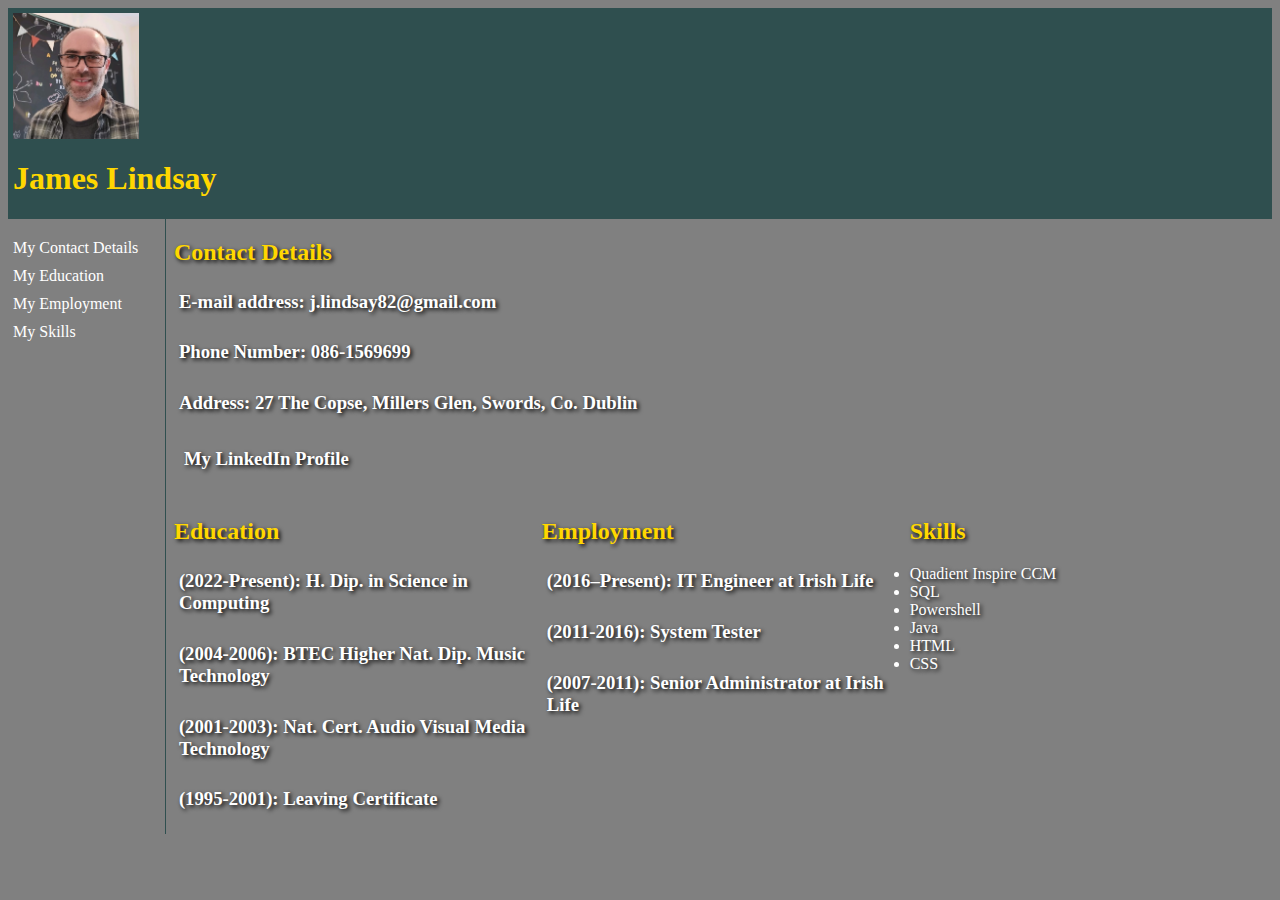
==== index.html @ bbd335c1 "Added James CV index.html css and jpg" ====
<!DOCTYPE html>
<html>
	<head>
		<title>Welcome to my online CV</title>
		<link rel="stylesheet" href="style.css">
	</head>
		<body>
			<div id="header">
				<img src="headshot.jpg" alt="headshot photo"/>
				<h1>James Lindsay</h1>
			</div>
			<div id="container-main">
				<div id="sidebar">
					<a href="#MyContact">My Contact Details</a>
					<a href="#MyEducation">My Education</a>
					<a href="#MyEmployment">My Employment</a>
					<a href="#MySkills">My Skills</a>		
				</div>
				<div id="main">
					<div id="MyContact" class="textShadow">
						<h2>Contact Details</h2>
						<h3>E-mail address: j.lindsay82@gmail.com</h3>
						<h3>Phone Number: 086-1569699</h3>
						<h3>Address: 27 The Copse, Millers Glen, Swords, Co. Dublin</h3>
						<h3><a href="https://www.linkedin.com/in/james-lindsay-32a53430/">My LinkedIn Profile</a>
					</div>
					<div id="MyEducation" class="textShadow">
						<h2>Education</h2>
						<h3>(2022-Present): H. Dip. in Science in Computing</h3>			
						<h3>(2004-2006): BTEC Higher Nat. Dip. Music Technology</h3>
						<h3>(2001-2003): Nat. Cert. Audio Visual Media Technology</h3>
						<h3>(1995-2001): Leaving Certificate</h3>
					</div>
					<div id="MyEmployment" class="textShadow">
						<h2>Employment</h2>
						<h3>(2016–Present): IT Engineer at Irish Life</h3>
						<h3>(2011-2016): System Tester</h3>
						<h3>(2007-2011): Senior Administrator at Irish Life</h3>
					</div>
					<div id="MySkills" class="textShadow">
					<h2>Skills</h2>
					<li>Quadient Inspire CCM</li>
					<li>SQL</li>
					<li>Powershell</li>
					<li>Java</li>
					<li>HTML</li>
					<li>CSS</li>
					</div>
				</div>
			</div>	
				
		</body>
</html>
---- style.css ----
body{
		font-family:Lucida Console;
		background: gray;
		text-align: left;	
}
/*use media check to allow for smaller devices*/
@media(min-width:768px){
/*2 main separate flex containers - header, container-main*/
#header{
		display:flex;
		flex-direction:column;
		background-color:darkslategrey;
		justify-content:flex-start;
		padding-left:5px;
		padding-top:5px;
}
/*2nd flex container has flex items - sidebar and main*/
#container-main{
		display:flex;
		flex-direction:row;
		justify-content:flex-start;
}
#sidebar{
		flex:1;
		order:1;
		padding-top:15px;
		margin-right:8px;
		border-right:1px darkslategrey solid;
}
#main{
		flex:7;
		order:2;
		display:flex;
		flex-direction:row;
		flex-wrap:wrap;
		justify-content:space-between;
}
} /*Closer for media query*/

/*main flex area contains 4 flex items - the first will use a whole row and the other 3 will be split across the next row*/
#MyContact{
		flex-basis:100%;
		order:1;
}
#MyEducation{
		flex-basis:33%;
		order:2;
}
#MyEmployment{
		flex-basis:33%;
		order:3;
}
#MySkills{
		flex-basis:33%;
		order:4;
}
h1{
		color:gold;
}
h2{
	color:gold;
}
a:link{color:white;text-decoration:none;}
a:visited{color:orange;text-decoration:none;}
a:hover{color:white;text-decoration:underline;}
a:active{color:orange;text-decoration:underline;}

a{
display:block;
font-size:100%;
}
.textShadow{
		color: white;
		text-shadow: 2px 2px 4px #000000;
}
h3,p,a{
	padding:5px;
}
img{
	height:10%;
	width:10%;
}
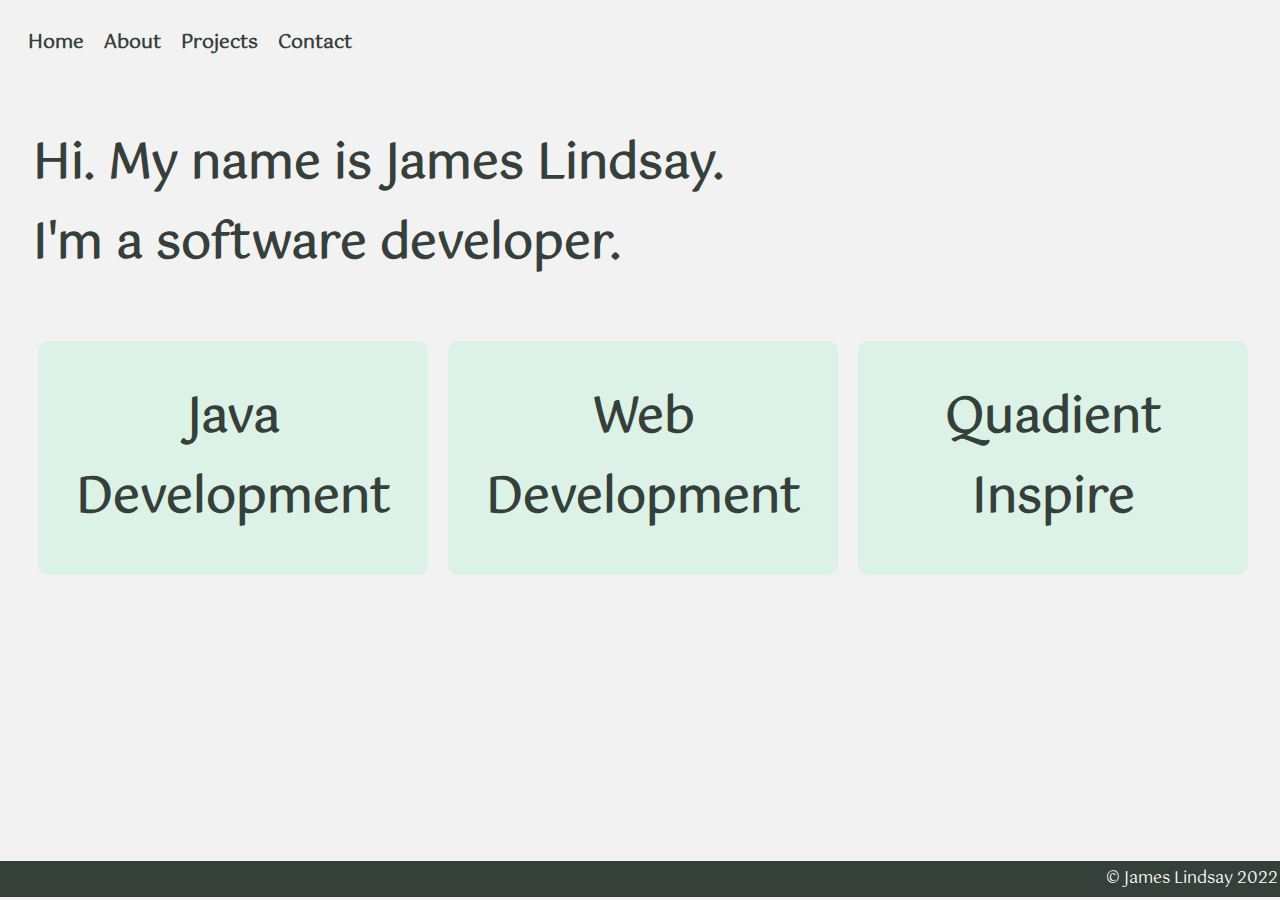
==== commit e2e2d6e6: "my new portfolio files" ====
--- a/index.html
+++ b/index.html
@@ -1,53 +1,53 @@
 <!DOCTYPE html>
 <html>
 	<head>
-		<title>Welcome to my online CV</title>
+		<title>James Lindsay - Welcome</title>
 		<link rel="stylesheet" href="style.css">
+
 	</head>
-		<body>
-			<div id="header">
-				<img src="headshot.jpg" alt="headshot photo"/>
-				<h1>James Lindsay</h1>
+		<body background='images/computer_doodle.jpg'>
+			<div class="navbar">
+<!-- 				<div class="navItem">
+				<img src="images/James_sml.png" class="softBorder" alt="headshot photo"/>
+				</div> -->
+				<div class="navItem">
+					<h3><a href="index.html">Home</a><h3>
+				</div>
+				<div class="navItem">
+					<h3><a href="about.html">About</a></h3>
+				</div>
+				<div class="navItem">
+					<h3><a href="projects.html">Projects</a><h3>
+				</div>
+				<div class="navItem">
+					<h3><a href="contact.html">Contact</a><h3>	
+				</div>
 			</div>
-			<div id="container-main">
-				<div id="sidebar">
-					<a href="#MyContact">My Contact Details</a>
-					<a href="#MyEducation">My Education</a>
-					<a href="#MyEmployment">My Employment</a>
-					<a href="#MySkills">My Skills</a>		
+			<div class="containerBody">
+				<div class="fullRow">
+					<h1>Hi. My name is James Lindsay.<br/> I'm a software developer.</h1>
 				</div>
-				<div id="main">
-					<div id="MyContact" class="textShadow">
-						<h2>Contact Details</h2>
-						<h3>E-mail address: j.lindsay82@gmail.com</h3>
-						<h3>Phone Number: 086-1569699</h3>
-						<h3>Address: 27 The Copse, Millers Glen, Swords, Co. Dublin</h3>
-						<h3><a href="https://www.linkedin.com/in/james-lindsay-32a53430/">My LinkedIn Profile</a>
-					</div>
-					<div id="MyEducation" class="textShadow">
-						<h2>Education</h2>
-						<h3>(2022-Present): H. Dip. in Science in Computing</h3>			
-						<h3>(2004-2006): BTEC Higher Nat. Dip. Music Technology</h3>
-						<h3>(2001-2003): Nat. Cert. Audio Visual Media Technology</h3>
-						<h3>(1995-2001): Leaving Certificate</h3>
-					</div>
-					<div id="MyEmployment" class="textShadow">
-						<h2>Employment</h2>
-						<h3>(2016–Present): IT Engineer at Irish Life</h3>
-						<h3>(2011-2016): System Tester</h3>
-						<h3>(2007-2011): Senior Administrator at Irish Life</h3>
-					</div>
-					<div id="MySkills" class="textShadow">
-					<h2>Skills</h2>
-					<li>Quadient Inspire CCM</li>
-					<li>SQL</li>
-					<li>Powershell</li>
-					<li>Java</li>
-					<li>HTML</li>
-					<li>CSS</li>
-					</div>
+			</div>
+			<div class="containerBody">
+				<div class="cards">
+						<h1>Java Development</h1>
 				</div>
-			</div>	
-				
+				<div class="cards">
+						<h1>Web Development</h1>
+				</div>
+				<div class="cards">
+						<h1>Quadient Inspire</h1>
+				</div>
+			</div>
+			
+
+		<div class="footer">
+<!-- 			<div class ="middle">
+				<a href="#top">To the top!</a>
+			</div> -->
+			<div class="rightfooter">
+			  © James Lindsay 2022 &nbsp
+			</div>
+		</div>					
 		</body>
 </html>--- a/style.css
+++ b/style.css
@@ -1,82 +1,130 @@
+@font-face {
+    font-family:Gotu;
+    src: url('fonts/Gotu.ttf');
+}
 body{
-		font-family:Lucida Console;
-		background: gray;
-		text-align: left;	
+		font-family:Gotu;
+		background: #F2F2F2;
+		background-image:opacity('');
+		padding: 0px 10px 10px;
 }
-/*use media check to allow for smaller devices*/
-@media(min-width:768px){
-/*2 main separate flex containers - header, container-main*/
-#header{
-		display:flex;
-		flex-direction:column;
-		background-color:darkslategrey;
-		justify-content:flex-start;
-		padding-left:5px;
-		padding-top:5px;
+
+.contrast{
+	color:#FF1493;
 }
-/*2nd flex container has flex items - sidebar and main*/
-#container-main{
+
+.navbar{
 		display:flex;
 		flex-direction:row;
 		justify-content:flex-start;
+		align-items:flex-end;
 }
-#sidebar{
-		flex:1;
-		order:1;
-		padding-top:15px;
-		margin-right:8px;
-		border-right:1px darkslategrey solid;
-}
-#main{
-		flex:7;
-		order:2;
+ @media screen and (max-width: 769px) {
+            .navbar, .containerBody{
+                flex-direction: column;
+				flex-wrap:wrap;
+				align-items:flex-start;
+            }
+ }
+
+.navItem{padding:0px 10px 0px;
+ }
+
+.containerBody{
 		display:flex;
 		flex-direction:row;
-		flex-wrap:wrap;
-		justify-content:space-between;
+		margin: 10px;
 }
-} /*Closer for media query*/
 
-/*main flex area contains 4 flex items - the first will use a whole row and the other 3 will be split across the next row*/
-#MyContact{
+.fullRow{
+		padding:5px;
 		flex-basis:100%;
-		order:1;
 }
-#MyEducation{
+
+.cards{
+		padding:5px 20px 5px;
+		text-align:center;
 		flex-basis:33%;
-		order:2;
+		min-width:350px;
+		background-color:#DCF2E6;
+		border-radius:10px;
+		margin:10px;
+		transition: background-color 1.5s ease-out 100ms;
 }
-#MyEmployment{
-		flex-basis:33%;
-		order:3;
+
+.cards:hover{
+  background-color: #F2DCE8;
+  display:block;
 }
-#MySkills{
-		flex-basis:33%;
-		order:4;
+
+.hoverContent{
+	display: none;
+	padding:5px 20px 5px;
+	flex-basis:33%;
+	background-color:#DCF2E6;
+	border-radius:10px;
+	margin:10px;	
 }
+
 h1{
-		color:gold;
+	color:#36403A;
+	font-size: 3em;
 }
 h2{
-	color:gold;
+	color:darkslategrey;
 }
-a:link{color:white;text-decoration:none;}
-a:visited{color:orange;text-decoration:none;}
-a:hover{color:white;text-decoration:underline;}
-a:active{color:orange;text-decoration:underline;}
+a:link{color:#36403A;text-decoration:none;}
+/*a:hover{text-decoration:underline;}*/
+a {
+  position: relative;
+  text-decoration: none;
+}
 
-a{
-display:block;
-font-size:100%;
+a::before {
+  content: '';
+  position: absolute;
+  width: 100%;
+  height: 3px;
+  border-radius: 3px;
+  background-color: #36403A;
+  bottom: 0;
+  left: 0;
+  transform-origin: right;
+  transform: scaleX(0);
+  transition: transform .3s ease-in-out;
 }
-.textShadow{
-		color: white;
-		text-shadow: 2px 2px 4px #000000;
+
+a:hover::before {
+  transform-origin: left;
+  transform: scaleX(1);
 }
-h3,p,a{
-	padding:5px;
+a:visited{color:#36403A;}
+
+.softBorder{
+	border-radius:10px;
 }
-img{
-	height:10%;
-	width:10%;
+.bubble{
+	border-radius:50%;
+}	
+
+#form{
+	text-align:left!important;
 }
+
+.footer {
+  position: fixed;
+  left: 0;
+  bottom: 0;
+  width: 100%;
+  opacity: 1;
+  background-color: #36403A;
+  color: white;
+  display:flex;
+  justify-content: right;
+  font-size: 15;
+  height: 26px;
+  line-height: 26px;
+  vertical-align: middle;
+  padding: 5px;
+  margin-bottom:3px;
+}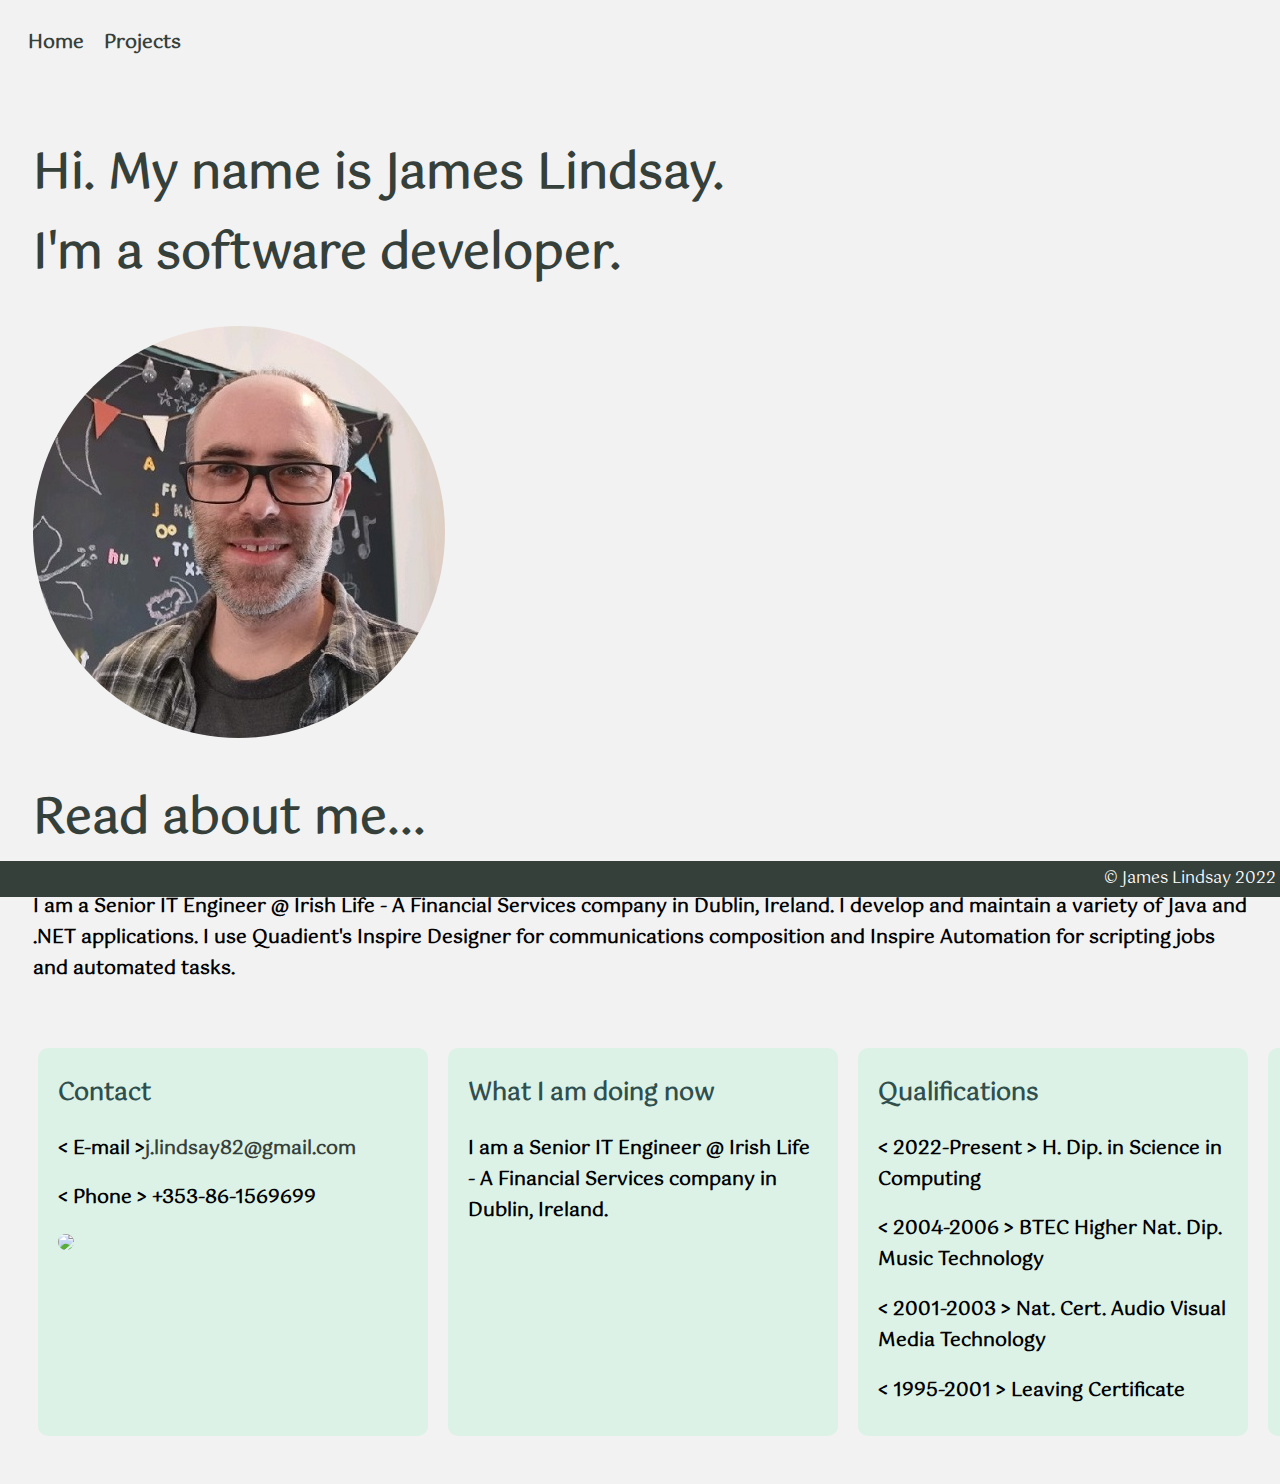
==== commit 8b0a17a3: "changes to my webpage" ====
--- a/index.html
+++ b/index.html
@@ -3,51 +3,58 @@
 	<head>
 		<title>James Lindsay - Welcome</title>
 		<link rel="stylesheet" href="style.css">
+		<meta name="viewport" content="width=device-width, initial-scale=1.0">
+		<meta name="Keywords" content="Software Developer, James Lindsay, HTML, CSS, JavaScript, SQL, Java, C#, jQuery, Bootstrap, XML, MySQL, React, Angular, Web Development, Website">
+	</head>
+	<body background='images/computer_doodle.jpg'>
+		<div class="navbar">
+			<div class="navItem">
+				<h3><a href="index.html">Home</a><h3>
+			</div>
+			<div class="navItem">
+				<h3><a href="projects.html">Projects</a><h3>
+			</div>
+		</div>
+		<div class="containerBody">
+			<div class="fullRow">
+				<h1>Hi. My name is James Lindsay.<br/> I'm a software developer.</h1>
 
-	</head>
-		<body background='images/computer_doodle.jpg'>
-			<div class="navbar">
-<!-- 				<div class="navItem">
-				<img src="images/James_sml.png" class="softBorder" alt="headshot photo"/>
-				</div> -->
-				<div class="navItem">
-					<h3><a href="index.html">Home</a><h3>
-				</div>
-				<div class="navItem">
-					<h3><a href="about.html">About</a></h3>
-				</div>
-				<div class="navItem">
-					<h3><a href="projects.html">Projects</a><h3>
-				</div>
-				<div class="navItem">
-					<h3><a href="contact.html">Contact</a><h3>	
-				</div>
+				<img src="images/headshot.jpg" class="bubble">
+				<h1>Read about me...</h1>
+				<p><h3>I am a Senior IT Engineer @ Irish Life - A Financial Services company in Dublin, Ireland. I develop and maintain a variety of Java and .NET applications. I use Quadient's Inspire Designer for communications composition and Inspire Automation for scripting jobs and automated tasks.</h3></p>
 			</div>
-			<div class="containerBody">
-				<div class="fullRow">
-					<h1>Hi. My name is James Lindsay.<br/> I'm a software developer.</h1>
-				</div>
+		</div>
+		<div class="containerBody">
+			<div class="cards">
+					<h2>Contact</h2>
+					<h3>&lt E-mail &gt<a href="mailto:j.lindsay82@gmail.com? subject=Software Development Query">j.lindsay82@gmail.com</a></h3>
+					<h3>&lt Phone &gt +353-86-1569699</h3><p />
+					<a  href="https://ie.linkedin.com/in/james-lindsay-32a53430?trk=profile-badge"><img src="images/linkedin.png" class="softBorder"></a>
 			</div>
-			<div class="containerBody">
-				<div class="cards">
-						<h1>Java Development</h1>
-				</div>
-				<div class="cards">
-						<h1>Web Development</h1>
-				</div>
-				<div class="cards">
-						<h1>Quadient Inspire</h1>
-				</div>
+			<div class="cards">
+					<h2>What I am doing now</h2>
+					<h3>I am a Senior IT Engineer @ Irish Life - A Financial Services company in Dublin, Ireland. </h3>
 			</div>
-			
-
+			<div class="cards">
+					<h2>Qualifications</h2>
+					<h3>&lt 2022-Present &gt H. Dip. in Science in Computing</h3>			
+					<h3>&lt 2004-2006 &gt BTEC Higher Nat. Dip. Music Technology</h3>
+					<h3>&lt 2001-2003 &gt Nat. Cert. Audio Visual Media Technology</h3>
+					<h3>&lt 1995-2001 &gt Leaving Certificate</h3>
+			</div>
+			<div class="cards">
+					<h2>Skills</h2>
+					<h3>&lt Java &gt</h3>
+					<h3>&lt HTML &gt</h3>
+					<h3>&lt CSS &gt</h3>
+					<h3>&lt SQL &gt</h3>
+					<h3>&lt Powershell &gt</h3>
+					<h3>&lt Quadient Inspire CCM &gt</h3>
+			</div>
+		</div>
+		
 		<div class="footer">
-<!-- 			<div class ="middle">
-				<a href="#top">To the top!</a>
-			</div> -->
-			<div class="rightfooter">
-			  © James Lindsay 2022 &nbsp
-			</div>
+				© James Lindsay 2022 &nbsp &nbsp
 		</div>					
-		</body>
+	</body>
 </html>--- a/style.css
+++ b/style.css
@@ -34,6 +34,7 @@
 		display:flex;
 		flex-direction:row;
 		margin: 10px;
+		padding: 10px 0px;
 }
 
 .fullRow{
@@ -43,7 +44,7 @@
 
 .cards{
 		padding:5px 20px 5px;
-		text-align:center;
+		text-align:left;
 		flex-basis:33%;
 		min-width:350px;
 		background-color:#DCF2E6;
@@ -107,10 +108,6 @@
 	border-radius:50%;
 }	
 
-#form{
-	text-align:left!important;
-}
-
 .footer {
   position: fixed;
   left: 0;
@@ -125,6 +122,12 @@
   height: 26px;
   line-height: 26px;
   vertical-align: middle;
-  padding: 5px;
+  padding: 5px 10px;
   margin-bottom:3px;
+}
+.grid-box{
+  padding:5px 20px 5px;
+  text-align:center;
+  flex-basis:33%;
+  min-width:500px;
 }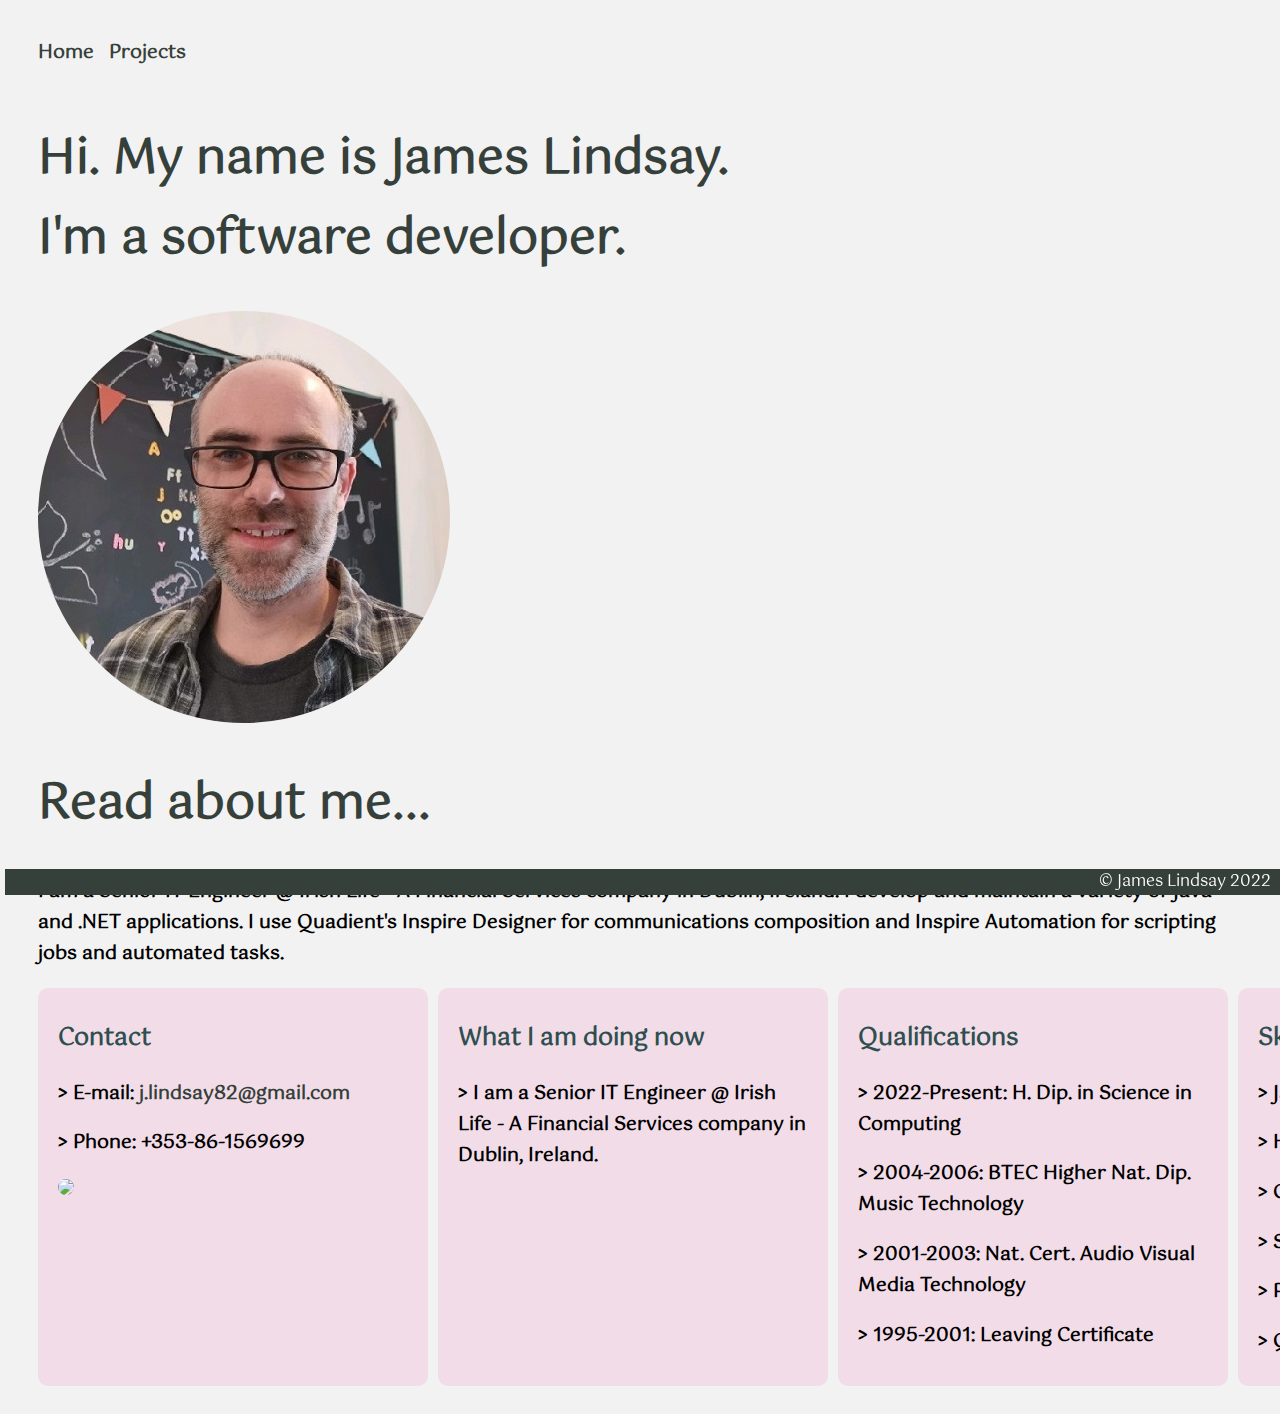
==== commit b0a5c513: "added new project image and changed projects page to use grid" ====
--- a/index.html
+++ b/index.html
@@ -6,7 +6,7 @@
 		<meta name="viewport" content="width=device-width, initial-scale=1.0">
 		<meta name="Keywords" content="Software Developer, James Lindsay, HTML, CSS, JavaScript, SQL, Java, C#, jQuery, Bootstrap, XML, MySQL, React, Angular, Web Development, Website">
 	</head>
-	<body background='images/computer_doodle.jpg'>
+	<body>
 		<div class="navbar">
 			<div class="navItem">
 				<h3><a href="index.html">Home</a><h3>
@@ -15,41 +15,36 @@
 				<h3><a href="projects.html">Projects</a><h3>
 			</div>
 		</div>
-		<div class="containerBody">
-			<div class="fullRow">
 				<h1>Hi. My name is James Lindsay.<br/> I'm a software developer.</h1>
-
 				<img src="images/headshot.jpg" class="bubble">
 				<h1>Read about me...</h1>
 				<p><h3>I am a Senior IT Engineer @ Irish Life - A Financial Services company in Dublin, Ireland. I develop and maintain a variety of Java and .NET applications. I use Quadient's Inspire Designer for communications composition and Inspire Automation for scripting jobs and automated tasks.</h3></p>
-			</div>
-		</div>
 		<div class="containerBody">
-			<div class="cards">
+			<div class="card">
 					<h2>Contact</h2>
-					<h3>&lt E-mail &gt<a href="mailto:j.lindsay82@gmail.com? subject=Software Development Query">j.lindsay82@gmail.com</a></h3>
-					<h3>&lt Phone &gt +353-86-1569699</h3><p />
+					<h3>&gt E-mail: <a href="mailto:j.lindsay82@gmail.com? subject=Software Development Query">j.lindsay82@gmail.com</a></h3>
+					<h3>&gt Phone: +353-86-1569699</h3><p />
 					<a  href="https://ie.linkedin.com/in/james-lindsay-32a53430?trk=profile-badge"><img src="images/linkedin.png" class="softBorder"></a>
 			</div>
-			<div class="cards">
+			<div class="card">
 					<h2>What I am doing now</h2>
-					<h3>I am a Senior IT Engineer @ Irish Life - A Financial Services company in Dublin, Ireland. </h3>
+					<h3>&gt I am a Senior IT Engineer @ Irish Life - A Financial Services company in Dublin, Ireland. </h3>
 			</div>
-			<div class="cards">
+			<div class="card">
 					<h2>Qualifications</h2>
-					<h3>&lt 2022-Present &gt H. Dip. in Science in Computing</h3>			
-					<h3>&lt 2004-2006 &gt BTEC Higher Nat. Dip. Music Technology</h3>
-					<h3>&lt 2001-2003 &gt Nat. Cert. Audio Visual Media Technology</h3>
-					<h3>&lt 1995-2001 &gt Leaving Certificate</h3>
+					<h3>&gt 2022-Present: H. Dip. in Science in Computing</h3>			
+					<h3>&gt 2004-2006: BTEC Higher Nat. Dip. Music Technology</h3>
+					<h3>&gt 2001-2003: Nat. Cert. Audio Visual Media Technology</h3>
+					<h3>&gt 1995-2001: Leaving Certificate</h3>
 			</div>
-			<div class="cards">
+			<div class="card">
 					<h2>Skills</h2>
-					<h3>&lt Java &gt</h3>
-					<h3>&lt HTML &gt</h3>
-					<h3>&lt CSS &gt</h3>
-					<h3>&lt SQL &gt</h3>
-					<h3>&lt Powershell &gt</h3>
-					<h3>&lt Quadient Inspire CCM &gt</h3>
+					<h3>&gt Java</h3>
+					<h3>&gt HTML</h3>
+					<h3>&gt CSS</h3>
+					<h3>&gt SQL</h3>
+					<h3>&gt Powershell</h3>
+					<h3>&gt Quadient Inspire CCM</h3>
 			</div>
 		</div>
 		
--- a/style.css
+++ b/style.css
@@ -6,7 +6,7 @@
 		font-family:Gotu;
 		background: #F2F2F2;
 		background-image:opacity('');
-		padding: 0px 10px 10px;
+		padding: 10px 30px;
 }
 
 .contrast{
@@ -19,63 +19,67 @@
 		justify-content:flex-start;
 		align-items:flex-end;
 }
+
+.grid-container{
+  display: grid;
+  grid-template-columns: 1fr 1fr 1fr;
+}
+
+.grid-box{
+  padding:0px 10px 0px 0px;
+  justify-self: left;
+  text-align:center;
+}
+
  @media screen and (max-width: 769px) {
             .navbar, .containerBody{
                 flex-direction: column;
-				flex-wrap:wrap;
-				align-items:flex-start;
+				        flex-wrap:wrap;
+				        align-items:flex-start;
+            }
+            .grid-container{
+              grid-template-columns: 100%;
             }
  }
 
-.navItem{padding:0px 10px 0px;
+.navItem{padding:0px 15px 0px 0px;
  }
 
 .containerBody{
 		display:flex;
 		flex-direction:row;
-		margin: 10px;
-		padding: 10px 0px;
 }
 
 .fullRow{
-		padding:5px;
 		flex-basis:100%;
 }
 
-.cards{
-		padding:5px 20px 5px;
-		text-align:left;
+.card{
+		padding:10px 20px 10px;
+    margin:0px 10px 10px 0px;
 		flex-basis:33%;
 		min-width:350px;
-		background-color:#DCF2E6;
+		background-color: #F2DCE8;
+    text-align:left;
 		border-radius:10px;
-		margin:10px;
 		transition: background-color 1.5s ease-out 100ms;
 }
 
-.cards:hover{
-  background-color: #F2DCE8;
+.card:hover{
+  background-color: #DCF2E6;
   display:block;
-}
-
-.hoverContent{
-	display: none;
-	padding:5px 20px 5px;
-	flex-basis:33%;
-	background-color:#DCF2E6;
-	border-radius:10px;
-	margin:10px;	
 }
 
 h1{
 	color:#36403A;
 	font-size: 3em;
 }
+
 h2{
 	color:darkslategrey;
 }
+
 a:link{color:#36403A;text-decoration:none;}
-/*a:hover{text-decoration:underline;}*/
 a {
   position: relative;
   text-decoration: none;
@@ -116,18 +120,10 @@
   opacity: 1;
   background-color: #36403A;
   color: white;
-  display:flex;
-  justify-content: right;
+  text-align: right;
   font-size: 15;
   height: 26px;
   line-height: 26px;
   vertical-align: middle;
-  padding: 5px 10px;
-  margin-bottom:3px;
+  margin: 5px;
 }
-.grid-box{
-  padding:5px 20px 5px;
-  text-align:center;
-  flex-basis:33%;
-  min-width:500px;
-}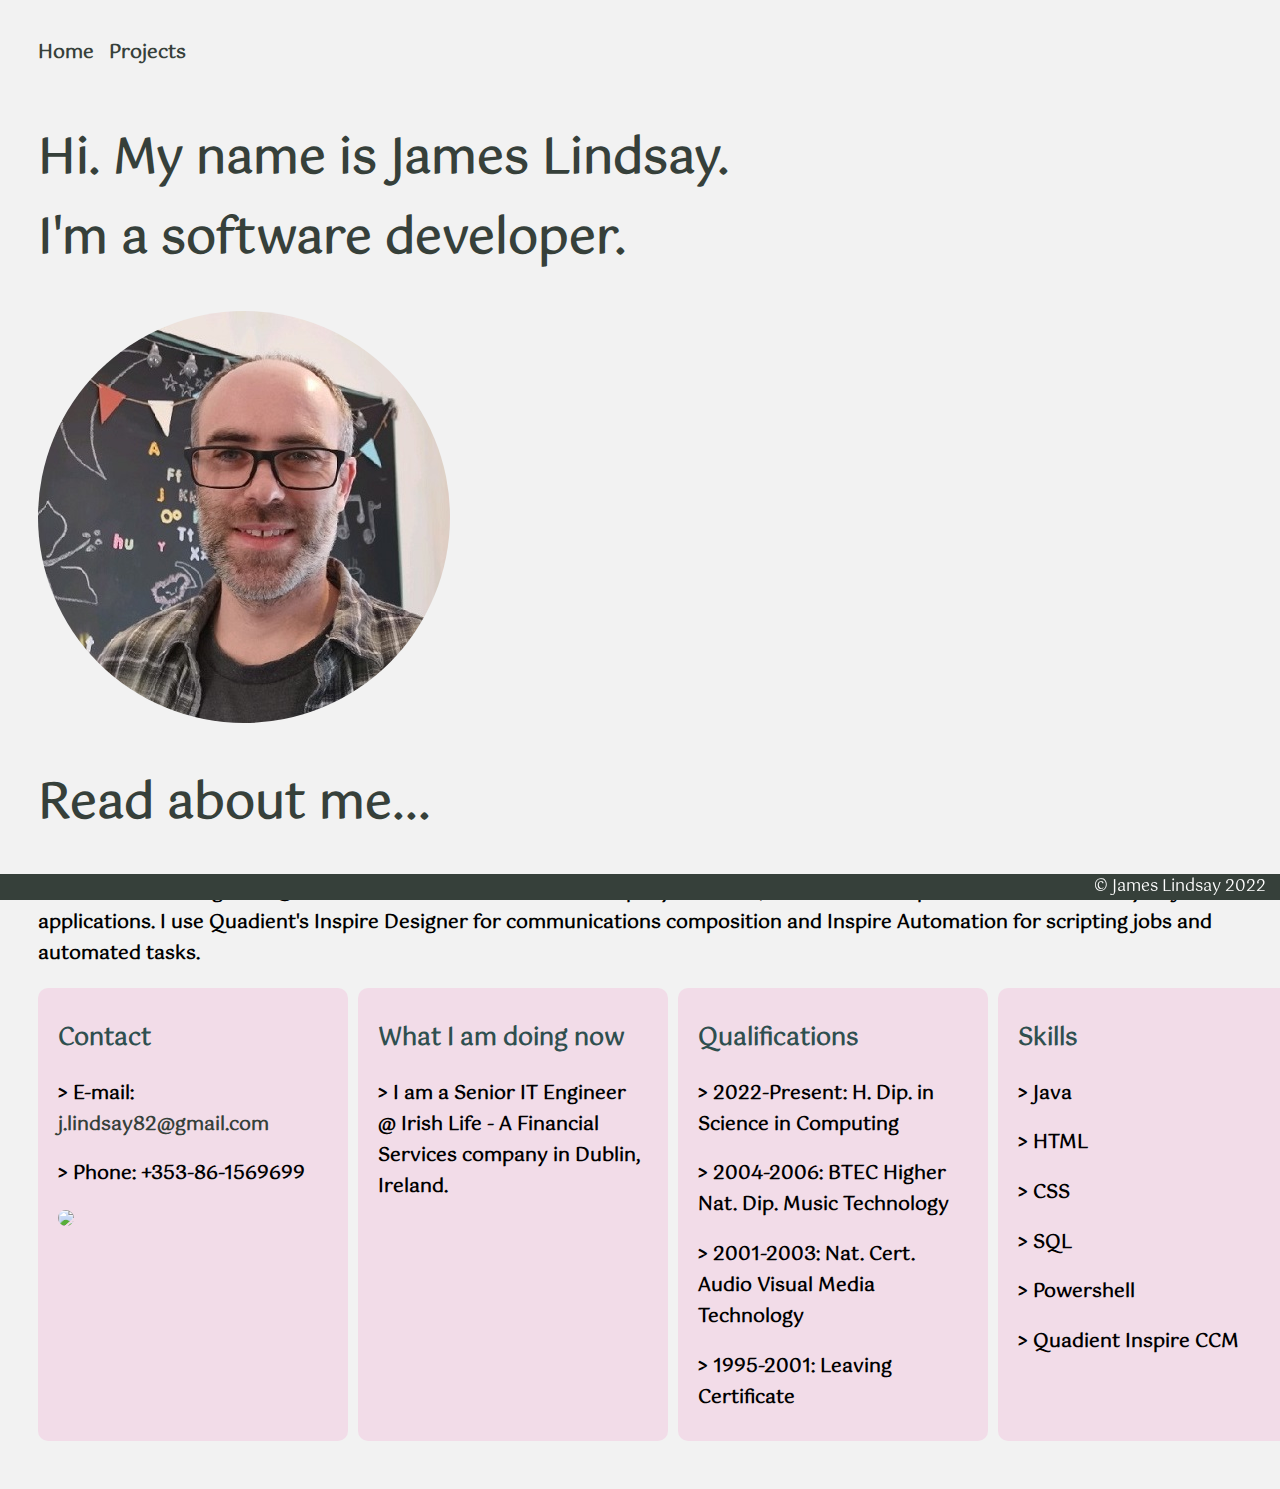
==== commit b66c2233: "updated css and index" ====
--- a/index.html
+++ b/index.html
@@ -17,6 +17,7 @@
 		</div>
 				<h1>Hi. My name is James Lindsay.<br/> I'm a software developer.</h1>
 				<img src="images/headshot.jpg" class="bubble">
+				<br>
 				<h1>Read about me...</h1>
 				<p><h3>I am a Senior IT Engineer @ Irish Life - A Financial Services company in Dublin, Ireland. I develop and maintain a variety of Java and .NET applications. I use Quadient's Inspire Designer for communications composition and Inspire Automation for scripting jobs and automated tasks.</h3></p>
 		<div class="containerBody">
--- a/style.css
+++ b/style.css
@@ -6,11 +6,8 @@
 		font-family:Gotu;
 		background: #F2F2F2;
 		background-image:opacity('');
-		padding: 10px 30px;
-}
-
-.contrast{
-	color:#FF1493;
+		padding:10px 30px;
+    width:100%;
 }
 
 .navbar{
@@ -21,24 +18,24 @@
 }
 
 .grid-container{
-  display: grid;
-  grid-template-columns: 1fr 1fr 1fr;
+  display:grid;
+  grid-template-columns:1fr 1fr 1fr;
 }
 
 .grid-box{
   padding:0px 10px 0px 0px;
-  justify-self: left;
+  justify-self:left;
   text-align:center;
 }
 
- @media screen and (max-width: 769px) {
+ @media screen and (max-width:769px) {
             .navbar, .containerBody{
-                flex-direction: column;
+                flex-direction:column;
 				        flex-wrap:wrap;
 				        align-items:flex-start;
             }
             .grid-container{
-              grid-template-columns: 100%;
+              grid-template-columns:100%;
             }
  }
 
@@ -48,17 +45,13 @@
 .containerBody{
 		display:flex;
 		flex-direction:row;
-}
-
-.fullRow{
-		flex-basis:100%;
+    margin-bottom:20px;
 }
 
 .card{
 		padding:10px 20px 10px;
     margin:0px 10px 10px 0px;
-		flex-basis:33%;
-		min-width:350px;
+		flex-basis:100%;
 		background-color: #F2DCE8;
     text-align:left;
 		border-radius:10px;
@@ -115,6 +108,7 @@
 .footer {
   position: fixed;
   left: 0;
+  right: 0;
   bottom: 0;
   width: 100%;
   opacity: 1;
@@ -125,5 +119,4 @@
   height: 26px;
   line-height: 26px;
   vertical-align: middle;
-  margin: 5px;
 }
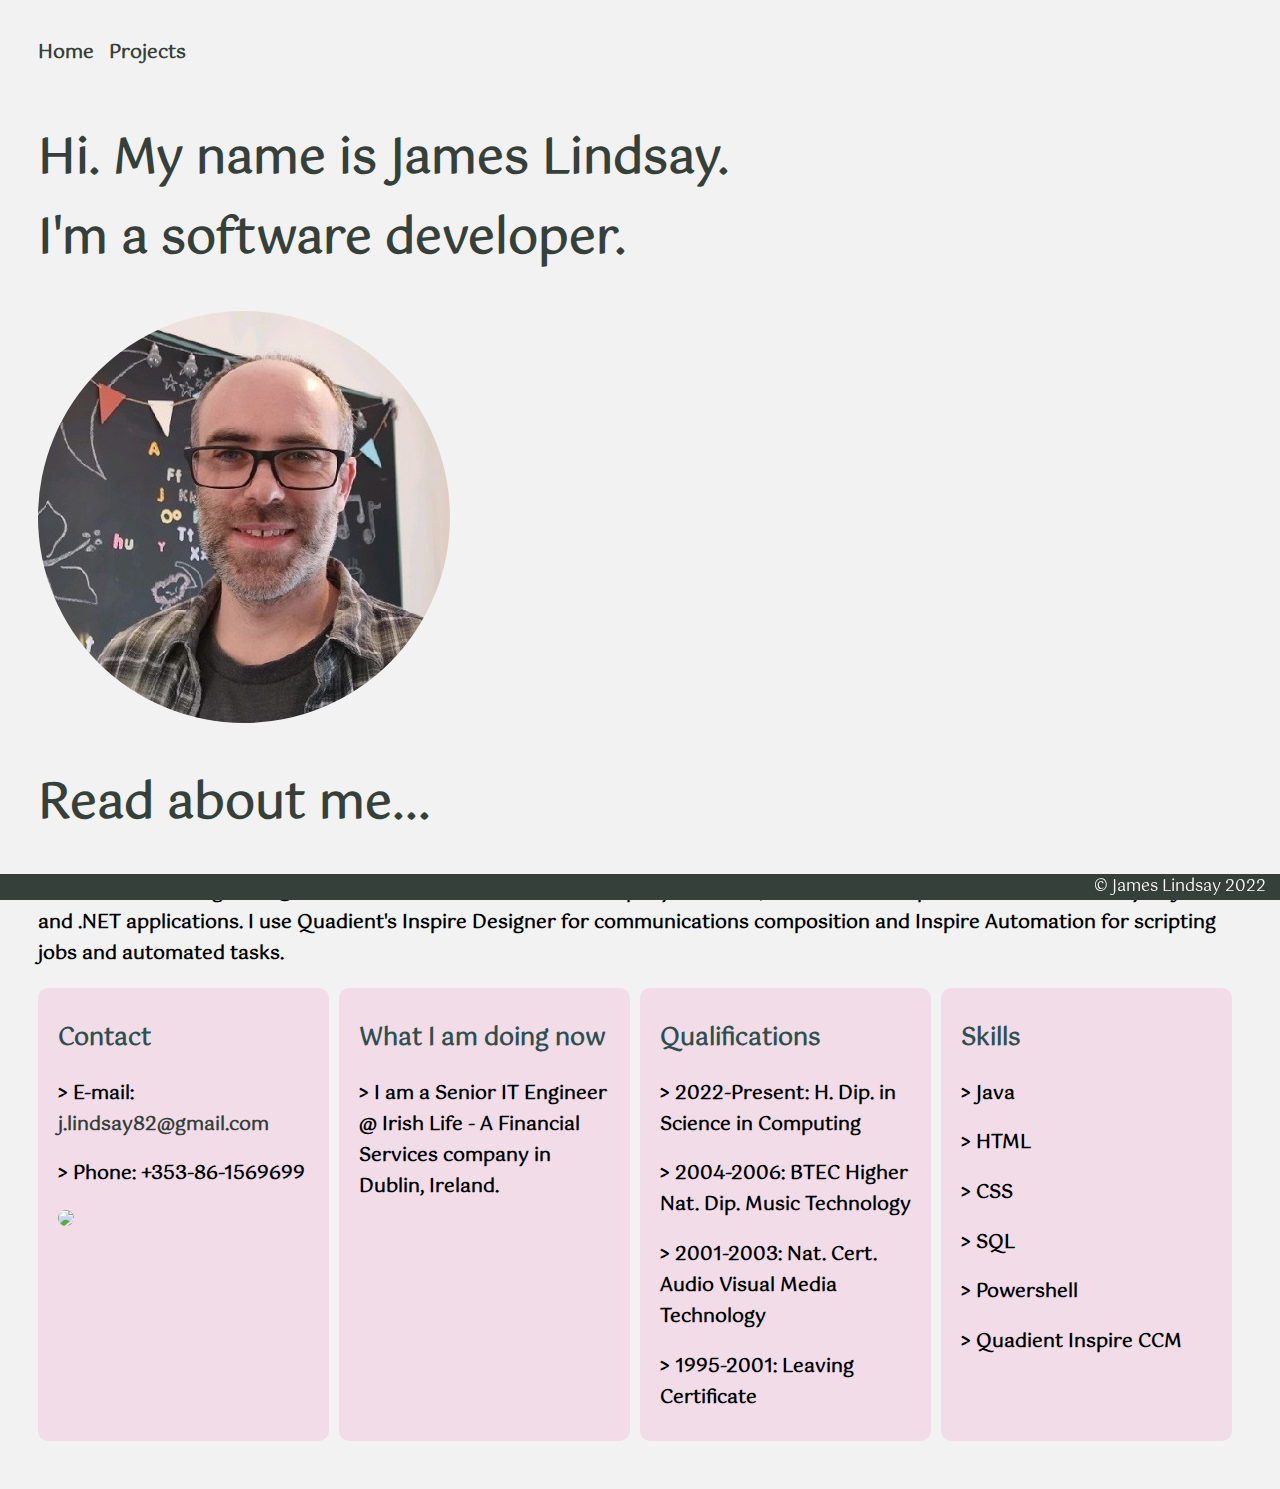
==== commit 059632c6: "update index metc tags" ====
--- a/index.html
+++ b/index.html
@@ -3,8 +3,8 @@
 	<head>
 		<title>James Lindsay - Welcome</title>
 		<link rel="stylesheet" href="style.css">
-		<meta name="viewport" content="width=device-width, initial-scale=1.0">
-		<meta name="Keywords" content="Software Developer, James Lindsay, HTML, CSS, JavaScript, SQL, Java, C#, jQuery, Bootstrap, XML, MySQL, React, Angular, Web Development, Website">
+		<meta name="viewport" content="width=device-width, initial-scale=1.0, maximum-scale=1.0, user-scalable=no"/>
+		<meta name="Keywords" content="Software Developer, James Lindsay, HTML, CSS, JavaScript, SQL, Java, C#, jQuery, Bootstrap, XML, MySQL, React, Angular, Web Development, Website"/>
 	</head>
 	<body>
 		<div class="navbar">
@@ -15,7 +15,7 @@
 				<h3><a href="projects.html">Projects</a><h3>
 			</div>
 		</div>
-				<h1>Hi. My name is James Lindsay.<br/> I'm a software developer.</h1>
+				<h1>Hi. My name is James Lindsay.<br>I'm a software developer.</h1>
 				<img src="images/headshot.jpg" class="bubble">
 				<br>
 				<h1>Read about me...</h1>
--- a/style.css
+++ b/style.css
@@ -1,27 +1,43 @@
 @font-face {
-    font-family:Gotu;
-    src: url('fonts/Gotu.ttf');
+  font-family:Gotu;
+  src: url('fonts/Gotu.ttf');
 }
 body{
-		font-family:Gotu;
-		background: #F2F2F2;
-		background-image:opacity('');
-		padding:10px 30px;
-    width:100%;
+	font-family:Gotu;
+	background: #F2F2F2;
+	background-image:opacity('');
+	padding:10px 30px;
 }
 
 .navbar{
-		display:flex;
-		flex-direction:row;
-		justify-content:flex-start;
-		align-items:flex-end;
+	display:flex;
+	flex-direction:row;
+	justify-content:flex-start;
+	align-items:flex-end;
+}
+.navItem{
+  padding:0px 15px 0px 0px;
+ }
+
+.containerBody{
+	display:flex;
+	flex-direction:row;
+  margin-bottom:20px;/* spacing container from floating footer*/
+}
+.card{
+  padding:10px 20px 10px;
+  margin:0px 10px 10px 0px;
+  flex-basis:100%;
+  background-color: #F2DCE8;
+  text-align:left;
+  border-radius:10px;
+  transition: background-color 1.5s ease-out 100ms;
 }
 
 .grid-container{
   display:grid;
   grid-template-columns:1fr 1fr 1fr;
 }
-
 .grid-box{
   padding:0px 10px 0px 0px;
   justify-self:left;
@@ -29,34 +45,15 @@
 }
 
  @media screen and (max-width:769px) {
-            .navbar, .containerBody{
-                flex-direction:column;
-				        flex-wrap:wrap;
-				        align-items:flex-start;
-            }
-            .grid-container{
-              grid-template-columns:100%;
-            }
+  .navbar, .containerBody{
+      flex-direction:column;
+      flex-wrap:wrap;
+      align-items:flex-start;
+  }
+  .grid-container{
+    grid-template-columns:100%;
+  }
  }
-
-.navItem{padding:0px 15px 0px 0px;
- }
-
-.containerBody{
-		display:flex;
-		flex-direction:row;
-    margin-bottom:20px;
-}
-
-.card{
-		padding:10px 20px 10px;
-    margin:0px 10px 10px 0px;
-		flex-basis:100%;
-		background-color: #F2DCE8;
-    text-align:left;
-		border-radius:10px;
-		transition: background-color 1.5s ease-out 100ms;
-}
 
 .card:hover{
   background-color: #DCF2E6;
@@ -119,4 +116,4 @@
   height: 26px;
   line-height: 26px;
   vertical-align: middle;
-}
+}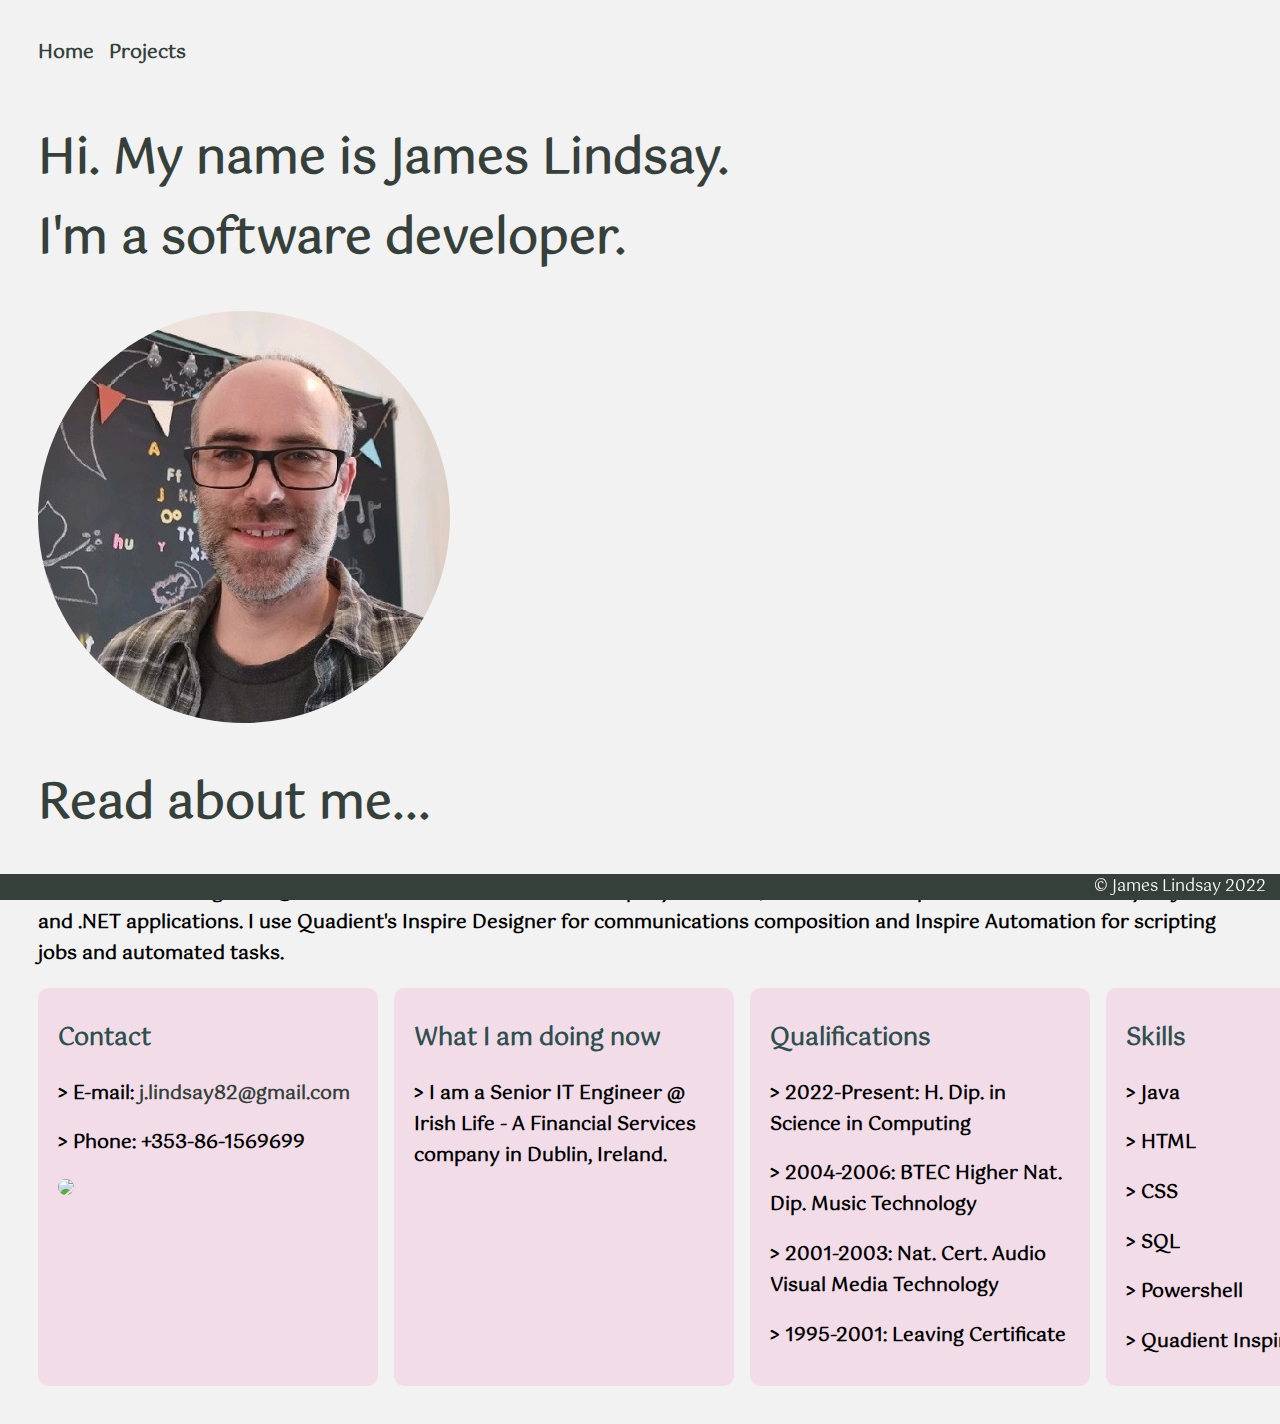
==== commit c7f6ead2: "updated index.html card container from flex to grid" ====
--- a/index.html
+++ b/index.html
@@ -7,20 +7,16 @@
 		<meta name="Keywords" content="Software Developer, James Lindsay, HTML, CSS, JavaScript, SQL, Java, C#, jQuery, Bootstrap, XML, MySQL, React, Angular, Web Development, Website"/>
 	</head>
 	<body>
-		<div class="navbar">
-			<div class="navItem">
-				<h3><a href="index.html">Home</a><h3>
-			</div>
-			<div class="navItem">
-				<h3><a href="projects.html">Projects</a><h3>
-			</div>
-		</div>
-				<h1>Hi. My name is James Lindsay.<br>I'm a software developer.</h1>
-				<img src="images/headshot.jpg" class="bubble">
-				<br>
-				<h1>Read about me...</h1>
-				<p><h3>I am a Senior IT Engineer @ Irish Life - A Financial Services company in Dublin, Ireland. I develop and maintain a variety of Java and .NET applications. I use Quadient's Inspire Designer for communications composition and Inspire Automation for scripting jobs and automated tasks.</h3></p>
-		<div class="containerBody">
+		<ul class="nav-list">
+			<li class="nav-item"><h3><a href="index.html">Home</a><h3></li>
+			<li class="nav-item"><h3><a href="projects.html">Projects</a></h3></li>
+		</ul>	
+		<h1>Hi. My name is James Lindsay.<br>I'm a software developer.</h1>
+		<img src="images/headshot.jpg" class="bubble">
+		<br>
+		<h1>Read about me...</h1>
+		<h3>I am a Senior IT Engineer @ Irish Life - A Financial Services company in Dublin, Ireland. I develop and maintain a variety of Java and .NET applications. I use Quadient's Inspire Designer for communications composition and Inspire Automation for scripting jobs and automated tasks.</h3>
+		<div class="grid-container4">
 			<div class="card">
 					<h2>Contact</h2>
 					<h3>&gt E-mail: <a href="mailto:j.lindsay82@gmail.com? subject=Software Development Query">j.lindsay82@gmail.com</a></h3>
--- a/style.css
+++ b/style.css
@@ -9,49 +9,50 @@
 	padding:10px 30px;
 }
 
-.navbar{
+.nav-list{
+  list-style:none;
+  margin:0;
+  padding:0;
 	display:flex;
-	flex-direction:row;
-	justify-content:flex-start;
-	align-items:flex-end;
+  flex-wrap: wrap;
+	/*justify-content:flex-start;
+	align-items:flex-end;*/
 }
-.navItem{
+.nav-item{
   padding:0px 15px 0px 0px;
  }
 
-.containerBody{
-	display:flex;
-	flex-direction:row;
+.grid-container4{
+	display:grid;
+  grid-template-columns:1fr 1fr 1fr 1fr;
+  gap: 1em;
   margin-bottom:20px;/* spacing container from floating footer*/
 }
 .card{
   padding:10px 20px 10px;
-  margin:0px 10px 10px 0px;
-  flex-basis:100%;
+  min-width:300px;;
   background-color: #F2DCE8;
   text-align:left;
   border-radius:10px;
   transition: background-color 1.5s ease-out 100ms;
 }
 
-.grid-container{
+.grid-container3{
   display:grid;
   grid-template-columns:1fr 1fr 1fr;
+  gap:1em;
 }
 .grid-box{
-  padding:0px 10px 0px 0px;
   justify-self:left;
   text-align:center;
 }
 
- @media screen and (max-width:769px) {
-  .navbar, .containerBody{
-      flex-direction:column;
-      flex-wrap:wrap;
-      align-items:flex-start;
+ @media all and (max-width:769px) {
+  body{
+    font-size: 0.75em;
   }
-  .grid-container{
-    grid-template-columns:100%;
+  .grid-container3, .grid-container4{
+    grid-template-columns: 1fr;
   }
  }
 
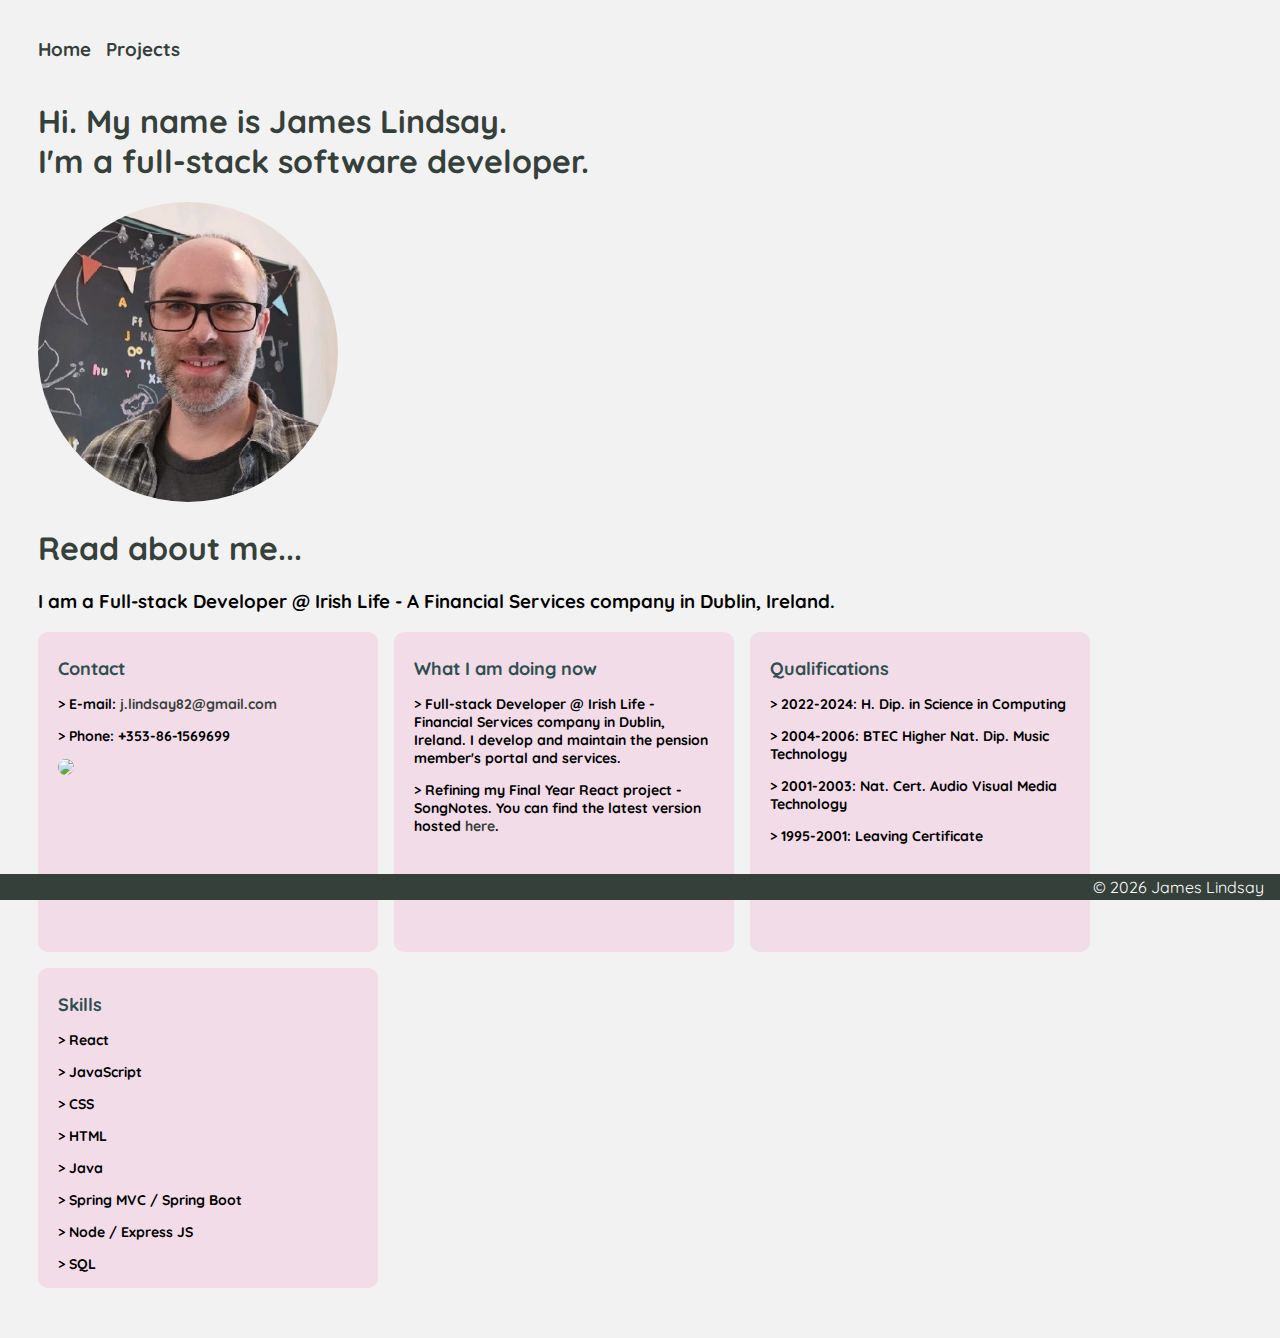
==== commit ffd7d9ce: "updated projects sectio nwith songnotes link and amended css" ====
--- a/index.html
+++ b/index.html
@@ -4,19 +4,19 @@
 		<title>James Lindsay - Welcome</title>
 		<link rel="stylesheet" href="style.css">
 		<meta name="viewport" content="width=device-width, initial-scale=1.0, maximum-scale=1.0, user-scalable=no"/>
-		<meta name="Keywords" content="Software Developer, James Lindsay, HTML, CSS, JavaScript, SQL, Java, C#, jQuery, Bootstrap, XML, MySQL, React, Angular, Web Development, Website"/>
+		<meta name="Keywords" content="Full-Stack Developer, James Lindsay, React, CSS, JavaScript, SQL, Java, C#, jQuery, Bootstrap, XML, MySQL, React, Angular, Web Development, Website"/>
 	</head>
 	<body>
 		<ul class="nav-list">
 			<li class="nav-item"><h3><a href="index.html">Home</a><h3></li>
 			<li class="nav-item"><h3><a href="projects.html">Projects</a></h3></li>
 		</ul>	
-		<h1>Hi. My name is James Lindsay.<br>I'm a software developer.</h1>
+		<h1>Hi. My name is James Lindsay.<br>I'm a full-stack software developer.</h1>
 		<img src="images/headshot.jpg" class="bubble">
 		<br>
 		<h1>Read about me...</h1>
-		<h3>I am a Senior IT Engineer @ Irish Life - A Financial Services company in Dublin, Ireland. I develop and maintain a variety of Java and .NET applications. I use Quadient's Inspire Designer for communications composition and Inspire Automation for scripting jobs and automated tasks.</h3>
-		<div class="grid-container4">
+		<h3>I am a Full-stack Developer @ Irish Life - A Financial Services company in Dublin, Ireland. </h3>
+		<div class="container">
 			<div class="card">
 					<h2>Contact</h2>
 					<h3>&gt E-mail: <a href="mailto:j.lindsay82@gmail.com? subject=Software Development Query">j.lindsay82@gmail.com</a></h3>
@@ -25,28 +25,34 @@
 			</div>
 			<div class="card">
 					<h2>What I am doing now</h2>
-					<h3>&gt I am a Senior IT Engineer @ Irish Life - A Financial Services company in Dublin, Ireland. </h3>
-			</div>
+					<h3>&gt Full-stack Developer @ Irish Life - Financial Services company in Dublin, Ireland. I develop and maintain the pension member's portal and services.</h3>
+					<h3>&gt Refining my Final Year React project - SongNotes. You can find the latest version hosted <a href="https://songnotes.onrender.com/">here</a>.</h3>
+				</div>
 			<div class="card">
 					<h2>Qualifications</h2>
-					<h3>&gt 2022-Present: H. Dip. in Science in Computing</h3>			
+					<h3>&gt 2022-2024: H. Dip. in Science in Computing</h3>			
 					<h3>&gt 2004-2006: BTEC Higher Nat. Dip. Music Technology</h3>
 					<h3>&gt 2001-2003: Nat. Cert. Audio Visual Media Technology</h3>
 					<h3>&gt 1995-2001: Leaving Certificate</h3>
 			</div>
 			<div class="card">
 					<h2>Skills</h2>
+					<h3>&gt React</h3>
+					<h3>&gt JavaScript</h3>
+					<h3>&gt CSS</h3>
+					<h3>&gt HTML</h3>
 					<h3>&gt Java</h3>
-					<h3>&gt HTML</h3>
-					<h3>&gt CSS</h3>
+					<h3>&gt Spring MVC / Spring Boot</h3>
+					<h3>&gt Node / Express JS</h3>
 					<h3>&gt SQL</h3>
-					<h3>&gt Powershell</h3>
-					<h3>&gt Quadient Inspire CCM</h3>
 			</div>
 		</div>
-		
 		<div class="footer">
-				© James Lindsay 2022 &nbsp &nbsp
-		</div>					
+				© <span id="year"></span> James Lindsay &nbsp &nbsp
+		</div>
+		<script>
+			document.getElementById("year").innerHTML = new Date().getFullYear();
+		</script>
+
 	</body>
 </html>--- a/style.css
+++ b/style.css
@@ -1,9 +1,8 @@
-@font-face {
-  font-family:Gotu;
-  src: url('fonts/Gotu.ttf');
-}
-body{
-	font-family:Gotu;
+
+@import url('https://fonts.googleapis.com/css2?family=Quicksand&display=swap');
+
+  body{
+	font-family:'Quicksand', sans-serif;
 	background: #F2F2F2;
 	background-image:opacity('');
 	padding:10px 30px;
@@ -15,55 +14,38 @@
   padding:0;
 	display:flex;
   flex-wrap: wrap;
-	/*justify-content:flex-start;
-	align-items:flex-end;*/
+
 }
 .nav-item{
   padding:0px 15px 0px 0px;
  }
 
-.grid-container4{
-	display:grid;
-  grid-template-columns:1fr 1fr 1fr 1fr;
+.container{
+	display:flex;
+  flex-wrap: wrap;
+  max-width: 100%;
   gap: 1em;
-  margin-bottom:20px;/* spacing container from floating footer*/
+  margin-bottom:2em;
 }
+
 .card{
   padding:10px 20px 10px;
-  min-width:300px;;
+  width:300px;
+  height: 300px;
+  font-size: 0.75rem;
   background-color: #F2DCE8;
   text-align:left;
   border-radius:10px;
   transition: background-color 1.5s ease-out 100ms;
 }
 
-.grid-container3{
-  display:grid;
-  grid-template-columns:1fr 1fr 1fr;
-  gap:1em;
-}
-.grid-box{
-  justify-self:left;
+.box{
   text-align:center;
-}
-
- @media all and (max-width:769px) {
-  body{
-    font-size: 0.75em;
-  }
-  .grid-container3, .grid-container4{
-    grid-template-columns: 1fr;
-  }
- }
-
-.card:hover{
-  background-color: #DCF2E6;
-  display:block;
 }
 
 h1{
 	color:#36403A;
-	font-size: 3em;
+	font-size: 2em;
 }
 
 h2{
@@ -101,7 +83,10 @@
 }
 .bubble{
 	border-radius:50%;
-}	
+}
+img.bubble{
+  width: 300px;
+}
 
 .footer {
   position: fixed;
@@ -117,4 +102,11 @@
   height: 26px;
   line-height: 26px;
   vertical-align: middle;
-}+}
+
+
+@media all and (max-width:769px) {
+  body{
+    font-size: 0.75rem;
+  }
+ }
